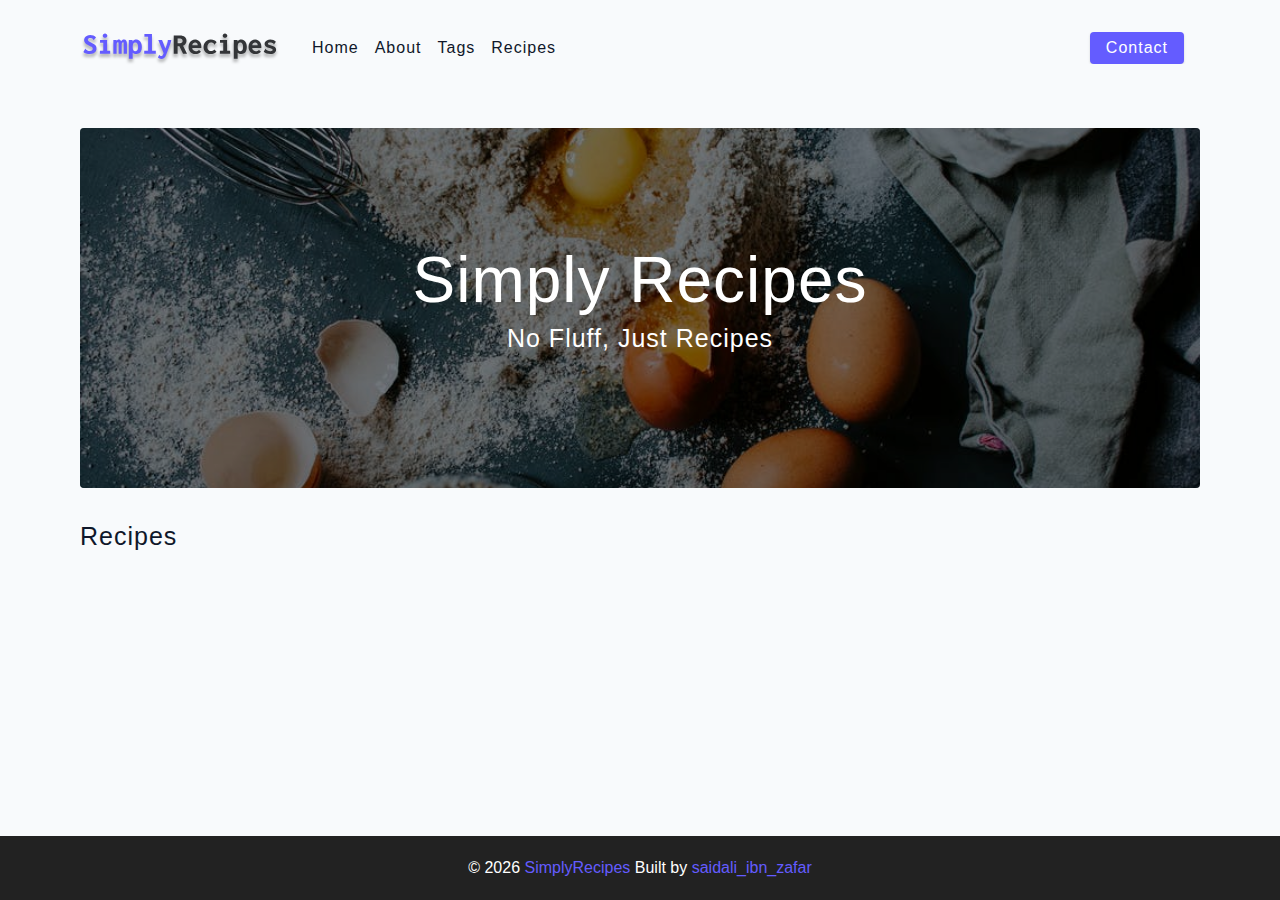
==== Project1 simply-recipes/index.html @ af18ac84 "Add files via upload" ====
<!DOCTYPE html>
<html lang="en">
  <head>
    <meta charset="UTF-8" />
    <meta http-equiv="X-UA-Compatible" content="IE=edge" />
    <meta name="viewport" content="width=device-width, initial-scale=1.0" />
    <title>Simply Recipes || Starter</title>
    <!-- favicon -->
    <link rel="shortcut icon" href="./assets/favicon.ico" type="image/x-icon" />
    <!-- normalize -->
    <link rel="stylesheet" href="./css/normalize.css" />
    <!-- font-awesome -->
    <link
      rel="stylesheet"
      href="https://cdnjs.cloudflare.com/ajax/libs/font-awesome/5.14.0/css/all.min.css"
    />
    <!-- main css -->
    <link rel="stylesheet" href="./css/main.css" />
  </head>
  <body>
   <!-- nav -->
      <nav class="navbar">
        <div class="nav-center">
          <!-- header -->
          <div class="nav-header">
            <a href="index.html" class="nav-logo">
              <img src="./assets/logo.svg" alt="simply recipies">
            </a>
            <button type="button" class="btn nav-btn">
              <i class="fas fa-align-justify"></i>
            </button>
          </div>
          <!-- links -->
          <div class="nav-links">
            <a href="index.html" class="nav-link">home</a>
            <a href="about.html" class="nav-link">about</a>
            <a href="tags.html" class="nav-link">tags</a>
            <a href="recipes.html" class="nav-link">recipes</a>
            <div class="nav-link contact-link">
              <a href="contact.html" class="btn">contact</a>
            </div>
          </div>
        </div>
      </nav>
   <!-- end of nav -->
   <!-- main -->
      <main class="page">
        <!-- header -->
        <header class="hero">
          <div class="hero-container">
            <div class="hero-text">
              <h1>simply recipes</h1>
              <h4>no fluff, just recipes</h4>
            </div>
          </div>
        </header>
        <!-- end of header -->
        <!-- recipes container -->
        <section class="recipes-container">
          <!-- tag container -->
          <div class="tags-container">
            <h4>recipes</h4>
            <div class="tags-list">
              <!-- tomorrow start from 59:00 -->
            </div>
          </div>
          <!-- end of tag container -->

          <!-- recipes container -->
          <div class="recipes-list"></div>
          <!-- end of recipes container -->
        </section>

        <!-- end of recipes container -->
      </main>
   <!-- end of main -->

   <!-- footer -->
      <footer class="page-footer">
        <p>
          &copy; <span id="date"></span>
          <span class="footer-logo">SimplyRecipes</span>
          Built by <a href="https://www.instagram.com/saidali_ibn_zafar"> saidali_ibn_zafar</a>
        </p>
      </footer>
   <!-- end of footer -->
   <script src="./js/app.js"></script>
  </body>
</html>
---- Project1 simply-recipes/css/main.css ----
*,
::after,
::before {
  box-sizing: border-box;
}
/* fonts */

@import url('https://fonts.googleapis.com/css2?family=Roboto:wght@400;500;600&family=Montserrat&display=swap');
html {
  font-size: 100%;
} /*16px*/

:root {
  /* colors */
  --primary-100: #e2e0ff;
  --primary-200: #c1beff;
  --primary-300: #a29dff;
  --primary-400: #837dff;
  --primary-500: #645cff;
  --primary-600: #504acc;
  --primary-700: #3c3799;
  --primary-800: #282566;
  --primary-900: #141233;

  /* grey */
  --grey-50: #f8fafc;
  --grey-100: #f1f5f9;
  --grey-200: #e2e8f0;
  --grey-300: #cbd5e1;
  --grey-400: #94a3b8;
  --grey-500: #64748b;
  --grey-600: #475569;
  --grey-700: #334155;
  --grey-800: #1e293b;
  --grey-900: #0f172a;
  /* rest of the colors */
  --black: #222;
  --white: #fff;
  --red-light: #f8d7da;
  --red-dark: #842029;
  --green-light: #d1e7dd;
  --green-dark: #0f5132;

  /* fonts  */
  --headingFont: 'Roboto', sans-serif;
  --bodyFont: 'Nunito', sans-serif;
  --smallText: 0.7em;
  /* rest of the vars */
  --backgroundColor: var(--grey-50);
  --textColor: var(--grey-900);
  --borderRadius: 0.25rem;
  --letterSpacing: 1px;
  --transition: 0.3s ease-in-out all;
  --max-width: 1120px;
  --fixed-width: 600px;

  /* box shadow*/
  --shadow-1: 0 1px 3px 0 rgba(0, 0, 0, 0.1), 0 1px 2px 0 rgba(0, 0, 0, 0.06);
  --shadow-2: 0 4px 6px -1px rgba(0, 0, 0, 0.1),
    0 2px 4px -1px rgba(0, 0, 0, 0.06);
  --shadow-3: 0 10px 15px -3px rgba(0, 0, 0, 0.1),
    0 4px 6px -2px rgba(0, 0, 0, 0.05);
  --shadow-4: 0 20px 25px -5px rgba(0, 0, 0, 0.1),
    0 10px 10px -5px rgba(0, 0, 0, 0.04);
}

body {
  background: var(--backgroundColor);
  font-family: var(--bodyFont);
  font-weight: 400;
  line-height: 1.75;
  color: var(--textColor);
}

p {
  margin-top: 0;
  margin-bottom: 1.5rem;
  max-width: 40em;
}

h1,
h2,
h3,
h4,
h5 {
  margin: 0;
  margin-bottom: 1.38rem;
  font-family: var(--headingFont);
  font-weight: 400;
  line-height: 1.3;
  text-transform: capitalize;
  letter-spacing: var(--letterSpacing);
}

h1 {
  margin-top: 0;
  font-size: 3.052rem;
}

h2 {
  font-size: 2.441rem;
}

h3 {
  font-size: 1.953rem;
}

h4 {
  font-size: 1.563rem;
}

h5 {
  font-size: 1.25rem;
}

small,
.text-small {
  font-size: var(--smallText);
}

a {
  text-decoration: none;
}
ul {
  list-style-type: none;
  padding: 0;
}

.img {
  width: 100%;
  display: block;
  object-fit: cover;
}
/* buttons */

.btn {
  cursor: pointer;
  color: var(--white);
  background: var(--primary-500);
  border: transparent;
  border-radius: var(--borderRadius);
  letter-spacing: var(--letterSpacing);
  padding: 0.375rem 0.75rem;
  box-shadow: var(--shadow-1);
  transition: var(--transtion);
  text-transform: capitalize;
  display: inline-block;
}
.btn:hover {
  background: var(--primary-700);
  box-shadow: var(--shadow-3);
}
.btn-hipster {
  color: var(--primary-500);
  background: var(--primary-200);
}
.btn-hipster:hover {
  color: var(--primary-200);
  background: var(--primary-700);
}
.btn-block {
  width: 100%;
}

/* alerts */
.alert {
  padding: 0.375rem 0.75rem;
  margin-bottom: 1rem;
  border-color: transparent;
  border-radius: var(--borderRadius);
}

.alert-danger {
  color: var(--red-dark);
  background: var(--red-light);
}
.alert-success {
  color: var(--green-dark);
  background: var(--green-light);
}
/* form */

.form {
  width: 90vw;
  max-width: var(--fixed-width);
  background: var(--white);
  border-radius: var(--borderRadius);
  box-shadow: var(--shadow-2);
  padding: 2rem 2.5rem;
  margin: 3rem auto;
}
.form-label {
  display: block;
  font-size: var(--smallText);
  margin-bottom: 0.5rem;
  text-transform: capitalize;
  letter-spacing: var(--letterSpacing);
}
.form-input,
.form-textarea {
  width: 100%;
  padding: 0.375rem 0.75rem;
  border-radius: var(--borderRadius);
  background: var(--backgroundColor);
  border: 1px solid var(--grey-200);
}

.form-row {
  margin-bottom: 1rem;
}

.form-textarea {
  height: 7rem;
}
::placeholder {
  font-family: inherit;
  color: var(--grey-400);
}
.form-alert {
  color: var(--red-dark);
  letter-spacing: var(--letterSpacing);
  text-transform: capitalize;
}
/* alert */

@keyframes spinner {
  to {
    transform: rotate(360deg);
  }
}

.loading {
  width: 6rem;
  height: 6rem;
  border: 5px solid var(--grey-400);
  border-radius: 50%;
  border-top-color: var(--primary-500);
  animation: spinner 0.6s linear infinite;
}
.loading {
  margin: 0 auto;
}
/* title */

.title {
  text-align: center;
}

.title-underline {
  background: var(--primary-500);
  width: 7rem;
  height: 0.25rem;
  margin: 0 auto;
  margin-top: -1rem;
}

/*
=============== 
Page
===============
*/
.page{
  /* background-color: red; */
  width: 90vw;
  max-width: var(--max-width);
  margin: 0 auto;
  padding-top: 2rem;
  min-height: calc(100vh - (6rem + 4rem));
}

/*
=============== 
Footer
===============
*/
.page-footer{
  height: 4rem;
  text-align: center;
  background: var(--black);
  color: var(--white);
  display: flex;
  align-items: center;
  justify-content: center;
}

.page-footer p{
  margin-bottom: 0;
}

.footer-logo, 
.page-footer a{
  color: var(--primary-500);
}


/*
=============== 
Hero
===============
*/
.hero{
  height: 40vh;
  background: url('../assets/main.jpeg') center/cover no-repeat;
  margin-bottom: 2rem;
  border-radius: var(--borderRadius);
  position: relative;
}
.hero-container{
  position: absolute;
  width: 100%;
  height: 100%;
  top: 0;
  left: 0;
  background: rgb(0, 0, 0, 0.4);
  border-radius: var(--borderRadius);
  display: flex;
  align-items: center;
  justify-content: center;
}
.hero-text{
  text-align: center;
  color: var(--white);
}
@media screen and (min-width: 768px){
  .hero-text h1{
    font-size: 4rem;
    margin-bottom: 0;
  }
}


/*
=============== 

===============
*/

.navbar{
  display: flex;
  justify-content: center;
  align-items: center;
  /* background: blue; */
}

.nav-center{
  width: 90vw;
  max-width: var(--max-width);
  /* background: red */
}
.nav-header{
  height: 6rem;
  display: flex;
  justify-content: space-between;
  align-items: center;
}

.nav-logo{
  display: flex;
  align-items: center;
}

.nav-header img{
  width: 200px;
}

.nav-btn{
  padding: 0.15rem 0.75rem;
}

.nav-btn{
  font-size: 1.25rem;
}

.nav-links{
  display: flex;
  flex-direction: column;
  /* todo */
  height: 0;
  overflow: hidden;
  transition: var(--transition);
}

.show-links{
  height: 310px;
}

.nav-link{
  display: block;
  text-align: center;
  text-transform: capitalize;
  color: var(--grey-900);
  letter-spacing: var(--letterSpacing);
  padding: 1rem 0;
  border-top: 1px solid var(--grey-900);
  transition: var(--transition);
}

.nav-link:hover{
  color: var(--primary-500);
}

.contact-link a{
  padding: 0.15rem 1rem;
}


@media screen and (min-width: 992px){
  .nav-btn{
    display: none;
  }
  .navbar{
    height: 6rem;
  }
  .nav-center{
    display: flex;
    align-items: center;
  }
  .nav-header{
    height: auto;
    margin-right: 2rem;
  }
  .nav-links{
    height: auto;
    flex-direction: row;
    align-items: center;
    width: 100%;
  }
  .nav-link{
    padding: 0;
    border-top: none;
    margin-right: 1rem;
    font-size: 1rem;
  }
  .contact-link{
    margin-left: auto;
  }
}
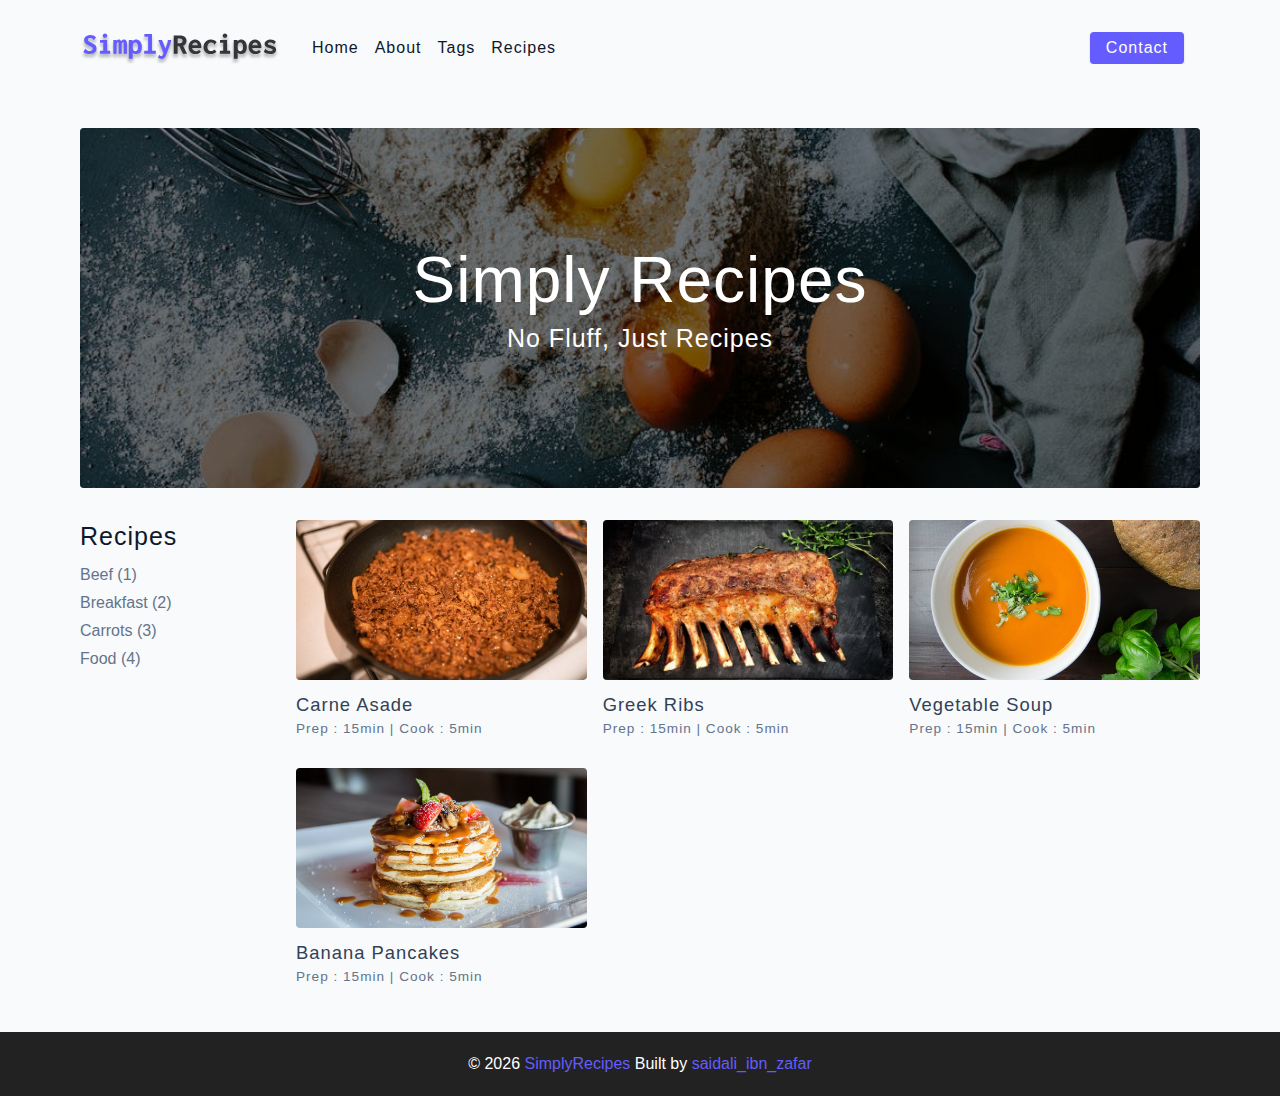
==== commit 9316651d: "Add files via upload" ====
--- a/Project1 simply-recipes/index.html
+++ b/Project1 simply-recipes/index.html
@@ -55,20 +55,61 @@
           </div>
         </header>
         <!-- end of header -->
+        
         <!-- recipes container -->
         <section class="recipes-container">
           <!-- tag container -->
           <div class="tags-container">
             <h4>recipes</h4>
             <div class="tags-list">
-              <!-- tomorrow start from 59:00 -->
+              <a href="tag-template.html"> Beef (1)</a>
+              <a href="tag-template.html"> Breakfast (2)</a>
+              <a href="tag-template.html"> Carrots (3)</a>
+              <a href="tag-template.html"> Food (4)</a>
             </div>
           </div>
           <!-- end of tag container -->
 
-          <!-- recipes container -->
-          <div class="recipes-list"></div>
-          <!-- end of recipes container -->
+          <!-- recipes list -->
+          <div class="recipes-list">
+            <!-- Single reipe -->
+            <a href="single-recipe.html" class="recipe">
+              <img src="./assets/recipes/recipe-1.jpeg" alt="food" 
+              class="img recipe-img"/>
+              <h5>carne asade</h5>
+              <p>Prep : 15min | Cook : 5min </p>
+            </a>
+            <!-- end of single recipe -->
+
+            <!-- Single reipe -->
+            <a href="single-recipe.html" class="recipe">
+              <img src="./assets/recipes/recipe-2.jpeg" alt="food" 
+              class="img recipe-img"/>
+              <h5>greek ribs</h5>
+              <p>Prep : 15min | Cook : 5min </p>
+            </a>
+            <!-- end of single recipe -->
+
+            <!-- Single reipe -->
+            <a href="single-recipe.html" class="recipe">
+              <img src="./assets/recipes/recipe-3.jpeg" alt="food" 
+              class="img recipe-img"/>
+              <h5>vegetable soup</h5>
+              <p>Prep : 15min | Cook : 5min </p>
+            </a>
+            <!-- end of single recipe -->
+
+            <!-- Single reipe -->
+            <a href="single-recipe.html" class="recipe">
+              <img src="./assets/recipes/recipe-4.jpeg" alt="food" 
+              class="img recipe-img"/>
+              <h5>banana pancakes</h5>
+              <p>Prep : 15min | Cook : 5min </p>
+            </a>
+            <!-- end of single recipe -->
+            
+          </div>
+          <!-- end of recipes list -->
         </section>
 
         <!-- end of recipes container -->
--- a/Project1 simply-recipes/css/main.css
+++ b/Project1 simply-recipes/css/main.css
@@ -331,9 +331,94 @@
 
 /*
 =============== 
-
-===============
-*/
+Recipes
+===============
+*/
+.recipes-container{
+  display: grid;
+  gap: 2rem 1rem;
+}
+.tags-container{
+  order: 1;
+  display: flex;
+  flex-direction: column;
+  padding-bottom: 3rem;
+}
+.recipes-list{
+  display: grid;
+  gap: 2rem 1rem;
+  padding-bottom: 3rem;
+}
+.tags-container h4{
+  margin-bottom: 0.5rem;
+  font-weight: 500;
+}
+.tags-list{
+  display: grid;
+  grid-template-columns: 1fr 1fr 1fr;
+}
+.tags-list a{
+  text-transform: capitalize;
+  display: block;
+  color: var(--grey-500);
+  transition: var(--transition);
+}
+.tags-list a:hover{
+  color: var(--primary-500);
+}
+.recipe{
+  display: block;
+}
+.recipe-img{
+  height: 15rem;
+  border-radius: var(--borderRadius);
+  margin-bottom: 1rem;
+}
+.recipe h5{
+  margin-bottom: 0;
+  line-height: 1;
+  color: var(--grey-700);
+}
+.recipe p{
+  margin-bottom: 0;
+  line-height: 1;
+  margin-top: 0.5rem;
+  color: var(--grey-500);
+  letter-spacing: var(--letterSpacing);
+}
+
+@media screen and (min-width: 576px){
+  .recipes-list{
+    grid-template-columns: 1fr 1fr;
+  }
+  .recipe-img{
+    height: 10rem;
+  }
+}
+@media screen and (min-width: 992px){
+  .recipes-container{
+    grid-template-columns: 200px 1fr;
+  }
+  .recipe p{
+    font-size: 0.85rem;
+  }
+  .tags-container{
+    order: 0;
+  }
+  .tags-list{
+    grid-template-columns: 1fr;
+  }
+}
+@media screen and (min-width: 1200px){
+  .recipe h5{
+    font-size: 1.15rem;
+  }
+  .recipes-list{
+    grid-template-columns: 1fr 1fr 1fr;
+  }
+  
+}
+
 
 .navbar{
   display: flex;
@@ -434,4 +519,78 @@
   .contact-link{
     margin-left: auto;
   }
+}
+
+
+/*
+=============== 
+Error
+===============
+*/
+.error-page{
+  text-align: center;
+  padding-top: 5rem;
+}
+.error-page h1{
+  font-size: 9rem;
+}
+/*
+=============== 
+About
+===============
+*/
+
+.about-page h2{
+  text-transform: none;
+  font-weight: bold;
+}
+
+.about-page{
+  display: grid;
+  gap: 2rem 4rem;
+  padding-bottom: 3rem;
+}
+.about-img{
+  border-radius: var(--borderRadius);
+  height: 300px;
+}
+
+@media screen and (min-width: 992px){
+  .about-page{
+    grid-template-columns: 1fr 1fr;
+    grid-template-rows: 400px;
+    align-items: center;
+  }
+  .about-img{
+    height: 100%;
+  }
+}
+
+
+.featured-title{
+  text-align: center;
+}
+
+/*
+=============== 
+Contact Page
+===============
+*/
+
+.contact-form{
+  width: 100%;
+  margin: 0;
+}
+
+.contact-container{
+  display: grid;
+  gap: 2rem 3rem;
+  padding-bottom: 3rem;
+}
+
+@media screen and (min-width: 992px){
+  .contact-container{
+    grid-template-columns: 1fr 450px;
+    align-items: center;
+  }
 }